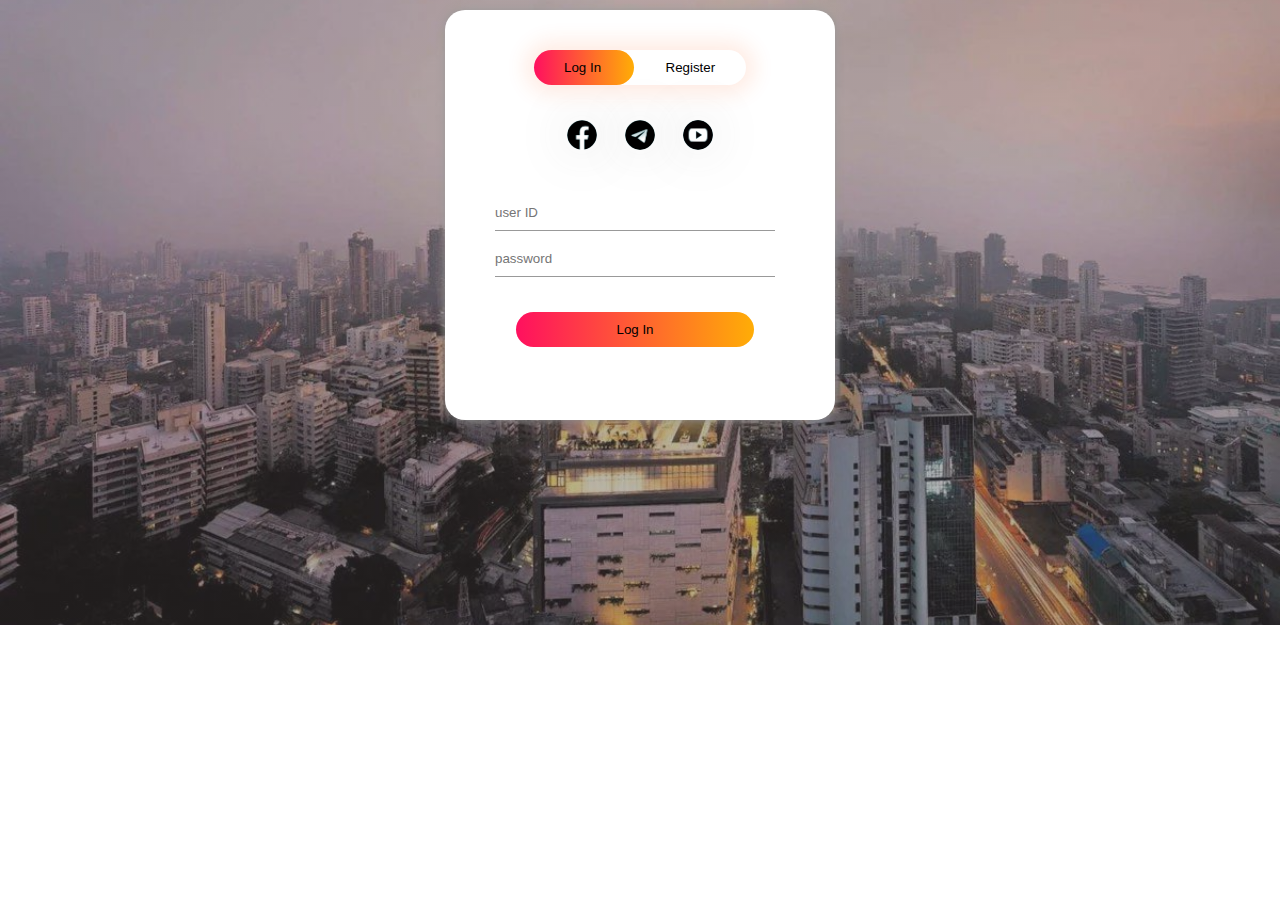
==== index.html @ 6839905b "project of Messenger" ====
<!DOCTYPE html>
<html lang="en">
<head>
    <meta charset="UTF-8">
    <meta name="viewport" content="width=device-width, initial-scale=1.0">
    <title>LOGIN Form</title>
    <link rel="stylesheet" href="./css/style.css">
    <script src="./js/axios.min.js"></script>
</head>
<body>
<div class="hero">
    <div class="form-box">
          
        <div class="button-box">
            <div id="btn"></div>
            <button type="button" class="toggle-btn" onclick="log()">Log In</button>
            <button type="button" class="toggle-btn" onclick="reg()">Register</button>
        </div>
        <div class="social-icons">
            <img src="./images/fb.png" alt="">
            <img src="./images/tg.png" alt="">
            <img src="./images/yt.png" alt="">
        </div>
        <form id="login" class="input-group">
            <input type="text"class="input-filter" id="signID" placeholder="user ID" required>
            <input type="password"class="input-filter" oninput="change()" id="signPass" placeholder="password" required>
            <p id="changedPass"></p>
            <input type="button" class="submit-btn" onclick="signIn()" value="Log In"/>
        </form>
        <!-- Registor  -->
        <form id="register" class="input-group">
            <input type="text"class="input-filter" id="firstname" placeholder="firstname">
            <input type="text"class="input-filter" id="surname" placeholder="surname">
            <input type="date" class="input-filter" id="data" placeholder="data">
            <input type="text" class="input-filter" id="userId" placeholder="user ID">
            <input type="email" class="input-filter" id="userEmail" placeholder="gmail or mail" >
            <input type="password"class="input-filter" id="password" placeholder="password">
            <input type="button" class="submit-btn" id="registered" onclick="save()" value="Register"/>
        </form>
    </div>
</div>

    <script src="./js/main.js"></script>

</body>
</html>
---- css/style.css ----
* {
  margin: 0;
  padding: 0;
  font-family: sans-serif;
}
.hero{
    height: 625px;
    width: 100%;
    background-image:linear-gradient(rgba(80,72,72,0.4),rgba(80,72,72,0.4)) ,url(../images/img.jpg);
    background-position: center;
    background-size: cover;
    position: absolute;
}
.form-box{
    width: 380px;
    height:400px;
    max-height: 570px;
    position: relative;
    margin: 0 auto;
    margin-top: 10px;
    background: #fff;
    padding: 5px;
    overflow: hidden;
    border-radius: 20px;
    box-shadow: 0 0 10px #999;
}
.button-box{
    width: 212px;
    margin: 35px auto;
    position: relative;
    box-shadow: 0 0 20px 9px #ff61241f;
    border-radius: 30px;
}
.toggle-btn{
    padding: 10px 30px;
    cursor: pointer;
    background: transparent;
    border: none;
    outline: none;
    position: relative;
}
#btn{
    top: 0;
    left: 0;   
    position: absolute;
    width: 100px;
    height: 100%;
    background: linear-gradient(to right, #ff105f,#ffad06);
    border-radius: 30px;
    transition: 0.5s;
}
.social-icons{
    margin: 30px auto;
    text-align: center;
}
.social-icons img{
    width: 30px;
    margin: 0 12px;
    box-shadow: 0 0 50px 0 #7f7f7f3d;
    border-radius: 50%;
    cursor: pointer;
}
.input-group{
    top: 180px;
    position: absolute;
    width: 280px;
    transition: 0.5s;
    margin: 0 auto;
}
.input-filter{
    width: 100%;
    padding: 10px 0;
    margin: 5px 0;
    border-left: none;
    border-top: none;
    border-right: none;
    border-bottom: 1px solid #999;
    outline: none;
    background: transparent;
}
.submit-btn{
    width: 85%;
    padding: 10px 30px;
    cursor: pointer;
    display: block;
    margin: auto;
    background: linear-gradient(to right, #ff105f,#ffad06);
    border: none;
    border-radius: 30px;
    outline: none;
    transform: translateY(30px);
}
.check-box{
    margin: 30px 10px 30px 0;
}
span{
    color: #777;
    font-size: 12px;
    bottom: 65px;
    position: absolute;
}
#login{
    left: 50px;
}
#register{
    left: 450px;
}

/* The Modal (background) */
.modalEdit {
    display: none; /* Hidden by default */
    position: fixed; /* Stay in place */
    z-index: 1; /* Sit on top */
    padding-top: 100px; /* Location of the box */
    left: 0;
    top: 0;
    width: 100%; /* Full width */
    height: 100%; /* Full height */
    overflow: auto; /* Enable scroll if needed */
    background-color: rgb(0,0,0); /* Fallback color */
    background-color: rgba(0,0,0,0.4); /* Black w/ opacity */
  }
  
  /* Modal Content */
  .modalContent {
    position: relative;
    background-color: #fefefe;
    margin: auto;
    padding: 10px;
    border: 1px solid #888;
    width: 25%;
    box-shadow: 0 4px 8px 0 rgba(0,0,0,0.2),0 6px 20px 0 rgba(0,0,0,0.19);
    animation-name: animatetop;
    animation-duration: 0.4s
  }
  
  /* Add Animation */
  @keyframes animatetop {
    from {top:-300px; opacity:0}
    to {top:0; opacity:1}
  }
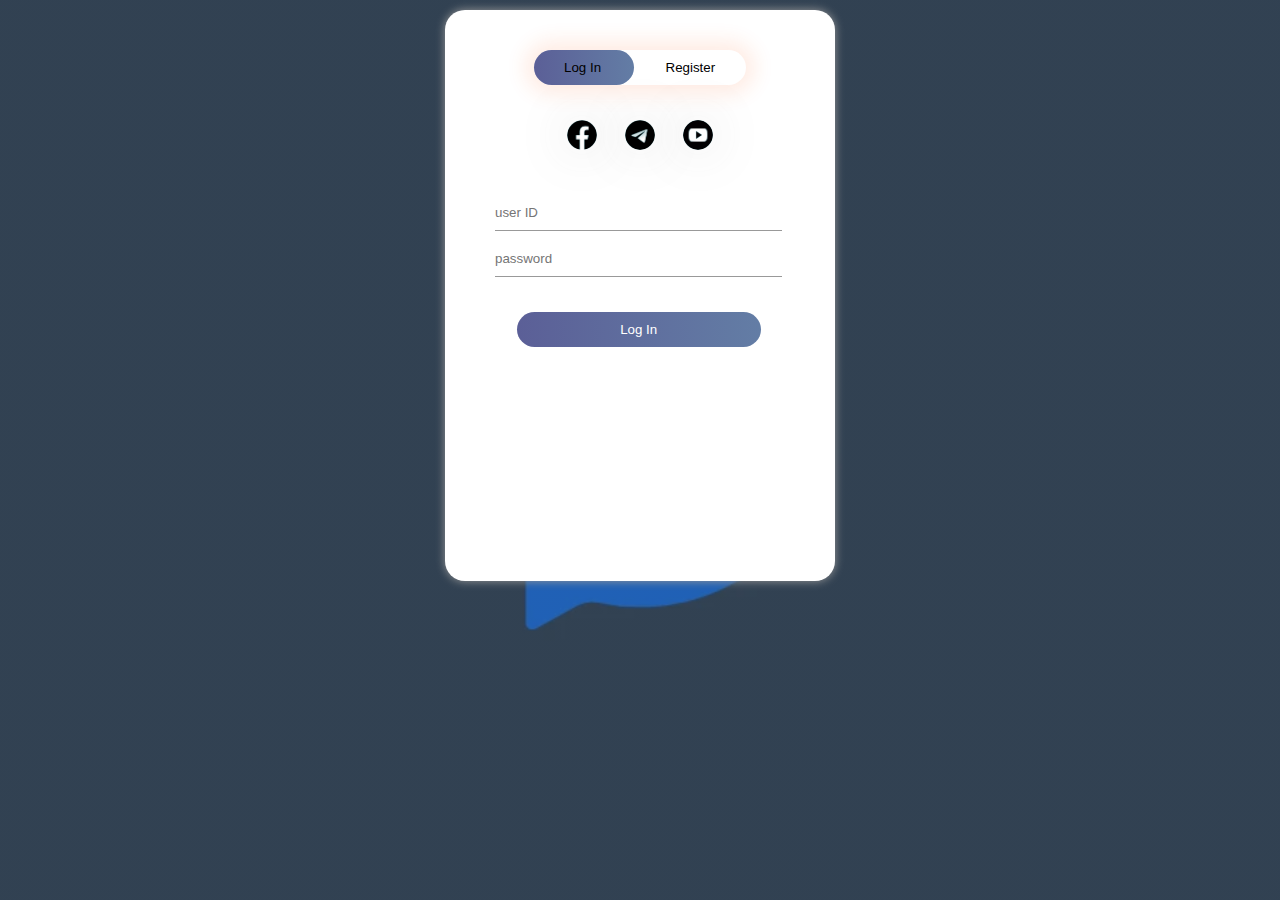
==== commit 27c3de17: "edit styles" ====
--- a/index.html
+++ b/index.html
@@ -3,14 +3,13 @@
 <head>
     <meta charset="UTF-8">
     <meta name="viewport" content="width=device-width, initial-scale=1.0">
-    <title>LOGIN Form</title>
+    <title>Sign In</title>
     <link rel="stylesheet" href="./css/style.css">
     <script src="./js/axios.min.js"></script>
 </head>
 <body>
 <div class="hero">
     <div class="form-box">
-          
         <div class="button-box">
             <div id="btn"></div>
             <button type="button" class="toggle-btn" onclick="log()">Log In</button>
--- a/css/style.css
+++ b/css/style.css
@@ -4,16 +4,18 @@
   font-family: sans-serif;
 }
 .hero{
-    height: 625px;
+    height: 100%;
     width: 100%;
-    background-image:linear-gradient(rgba(80,72,72,0.4),rgba(80,72,72,0.4)) ,url(../images/img.jpg);
+    background-image:linear-gradient(rgba(80,72,72,0.4),rgba(80,72,72,0.4)) ,url(../images/backgound-messenger.jpg);
     background-position: center;
     background-size: cover;
     position: absolute;
 }
 .form-box{
-    width: 380px;
-    height:400px;
+    width: 27.8%; /*380px*/
+    height: 62.3%; /*400px*/
+    min-width: 380px;
+    max-width: 420px;
     max-height: 570px;
     position: relative;
     margin: 0 auto;
@@ -25,7 +27,8 @@
     box-shadow: 0 0 10px #999;
 }
 .button-box{
-    width: 212px;
+    width: 55.8%; /*212px*/
+    min-width: 212px;
     margin: 35px auto;
     position: relative;
     box-shadow: 0 0 20px 9px #ff61241f;
@@ -43,9 +46,9 @@
     top: 0;
     left: 0;   
     position: absolute;
-    width: 100px;
+    width: 47.2%;/*100px*/
     height: 100%;
-    background: linear-gradient(to right, #ff105f,#ffad06);
+    background: linear-gradient(to right, #5b5f97,#637da5);
     border-radius: 30px;
     transition: 0.5s;
 }
@@ -63,7 +66,9 @@
 .input-group{
     top: 180px;
     position: absolute;
-    width: 280px;
+    width: 73.7%;
+    min-width: 280px;
+
     transition: 0.5s;
     margin: 0 auto;
 }
@@ -84,11 +89,12 @@
     cursor: pointer;
     display: block;
     margin: auto;
-    background: linear-gradient(to right, #ff105f,#ffad06);
+    background: linear-gradient(to right, #5b5f97,#637da5);
     border: none;
     border-radius: 30px;
     outline: none;
     transform: translateY(30px);
+    color: white;
 }
 .check-box{
     margin: 30px 10px 30px 0;
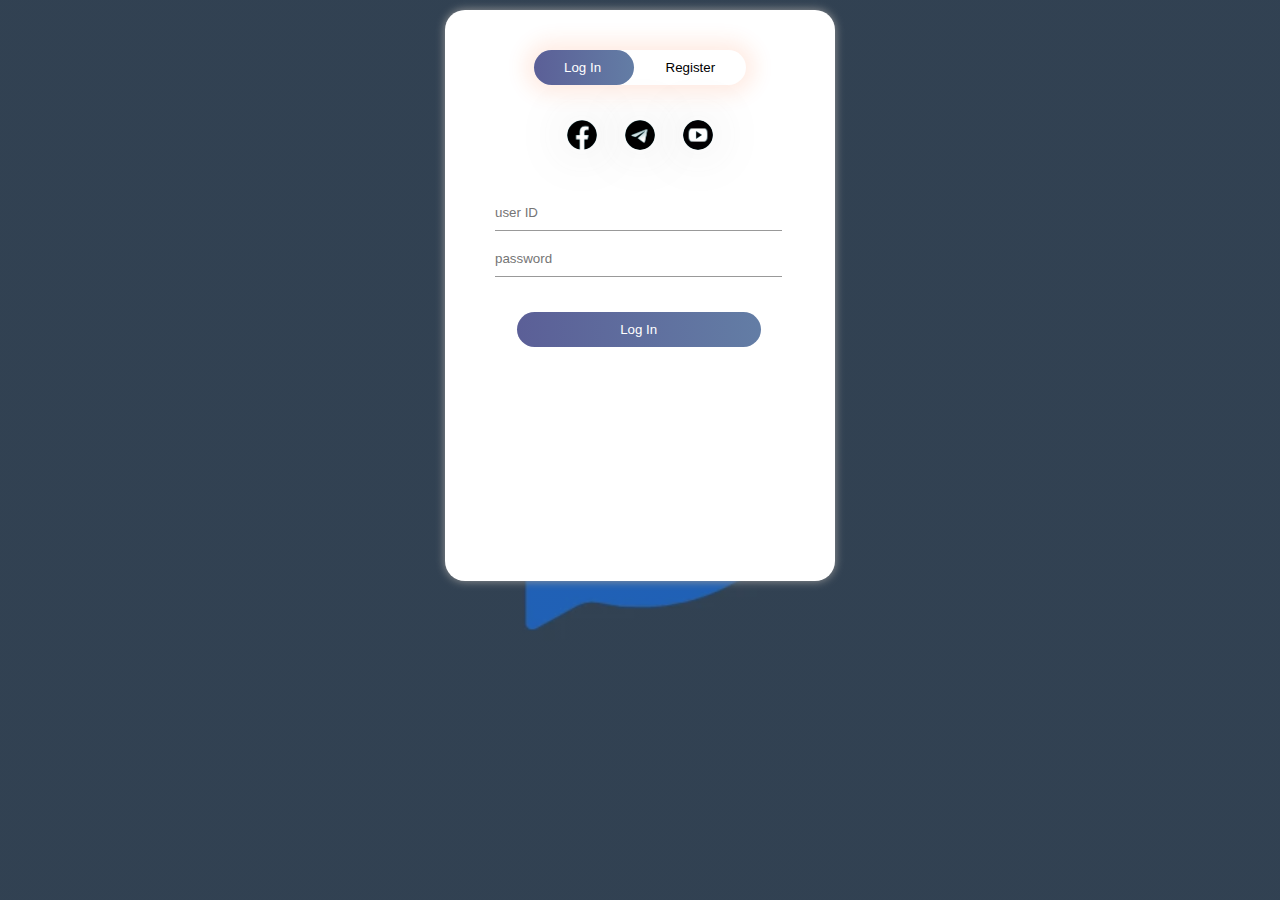
==== commit ffdbee75: "edit styles" ====
--- a/index.html
+++ b/index.html
@@ -12,7 +12,7 @@
     <div class="form-box">
         <div class="button-box">
             <div id="btn"></div>
-            <button type="button" class="toggle-btn" onclick="log()">Log In</button>
+            <button type="button" class="toggle-btn" onclick="log()" style="color: white;">Log In</button>
             <button type="button" class="toggle-btn" onclick="reg()">Register</button>
         </div>
         <div class="social-icons">
--- a/css/style.css
+++ b/css/style.css
@@ -40,7 +40,7 @@
     background: transparent;
     border: none;
     outline: none;
-    position: relative;
+    position: relative; 
 }
 #btn{
     top: 0;
